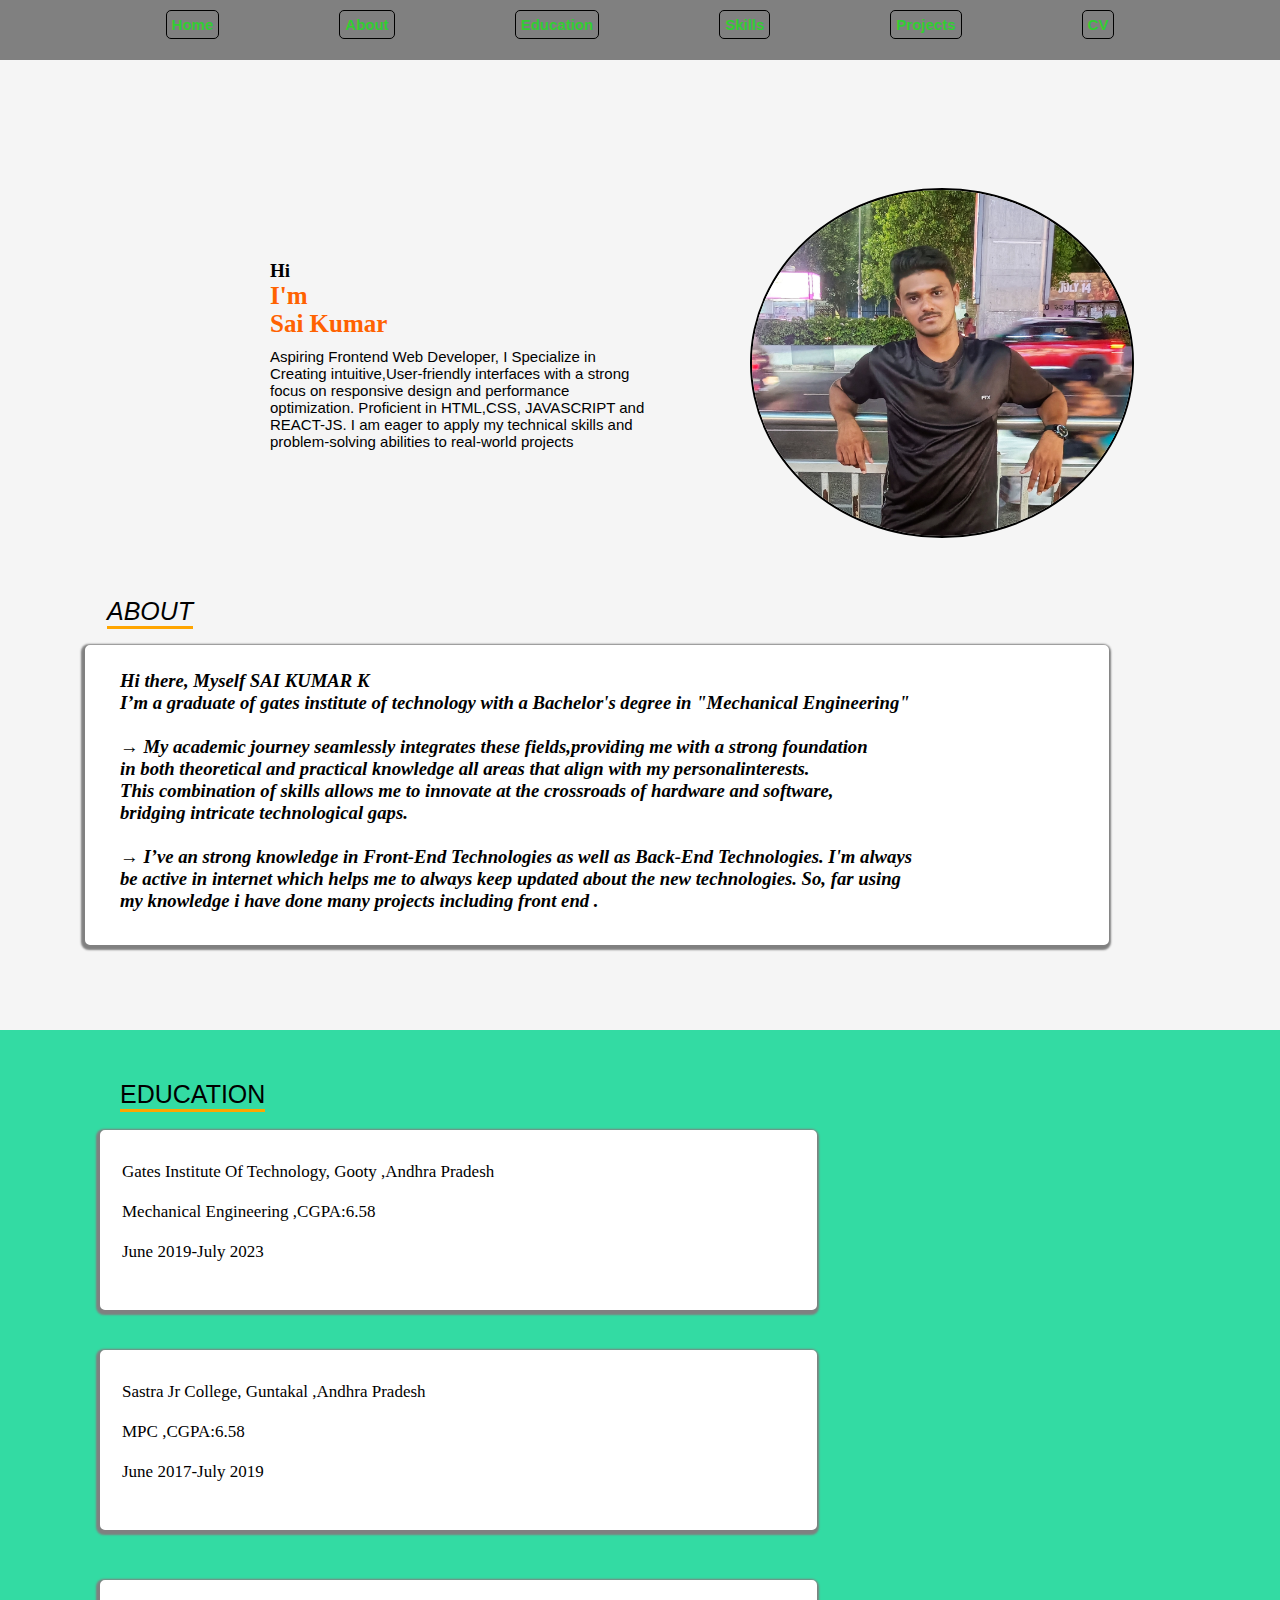
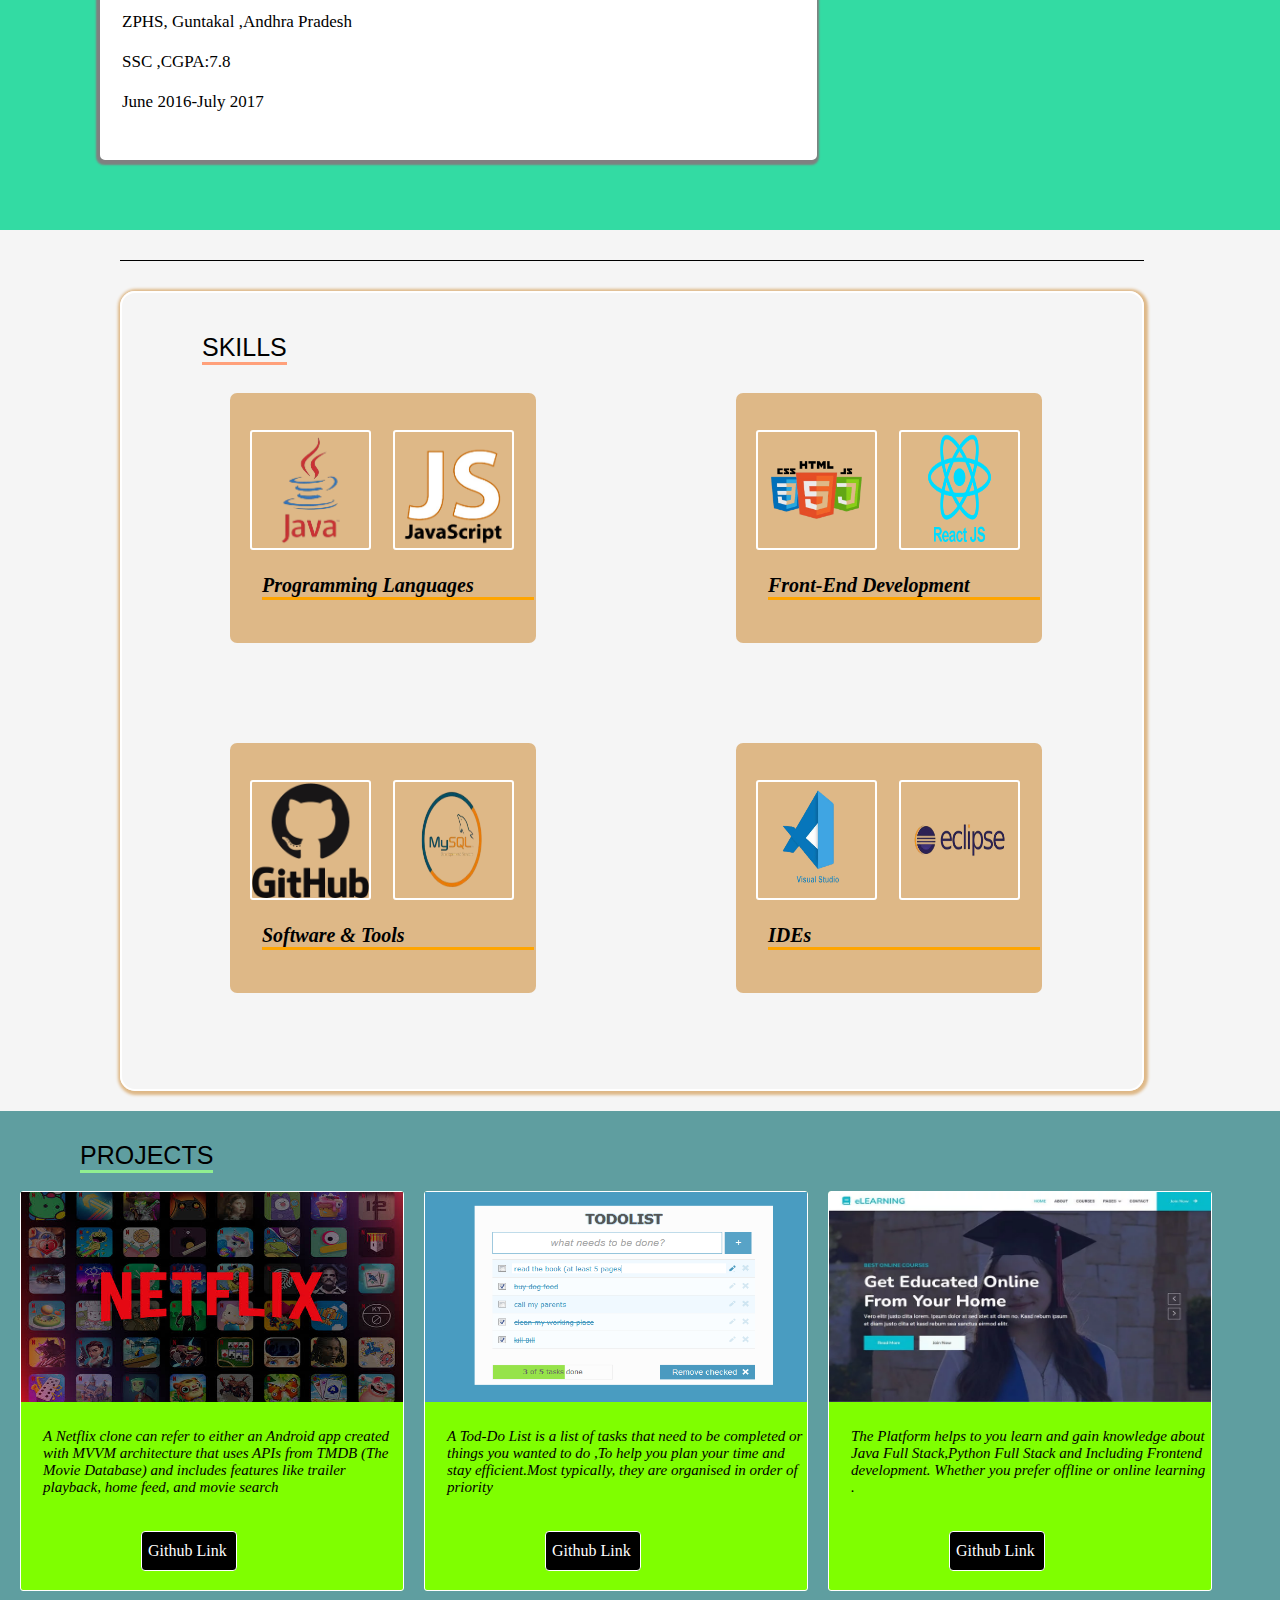
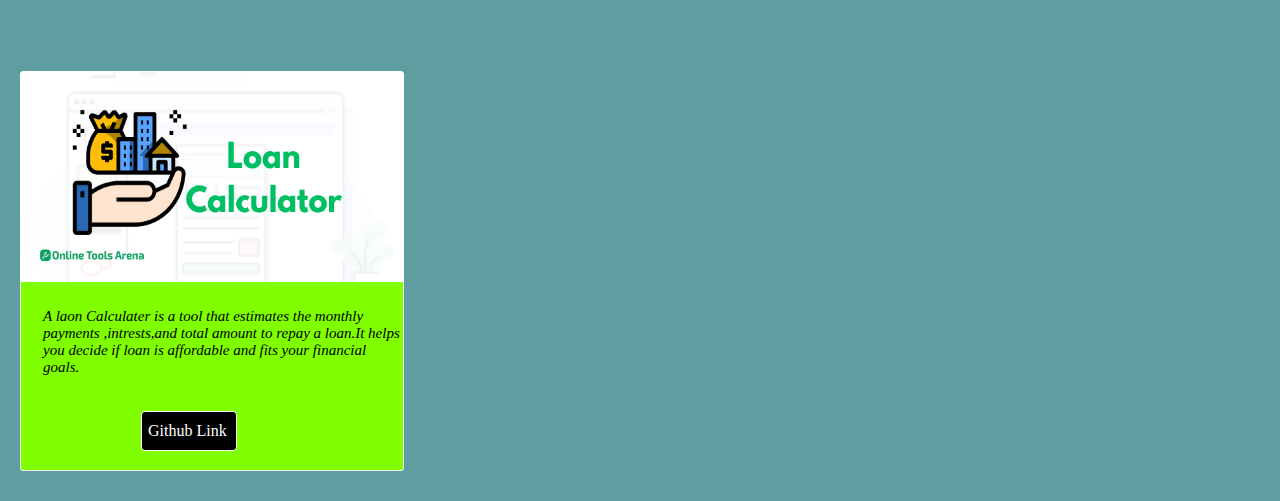
==== index.html @ 4d5e3701 "initial commit" ====
<!DOCTYPE html>
<html lang="en">
<head>
    <meta charset="UTF-8">
    <meta name="viewport" content="width=device-width, initial-scale=1.0">
    <title>SAI KUMAR K</title>
    <link rel="stylesheet" href="style.css">
     <script src="index.js"></script>
   <Meta class=""></Meta>
</head>
<body>
    <div>
    <div class="myimg"> 
        
        <nav class="naving"> 
        <div id="opendiv">   
        <ul   id="open">
        <li> <a href="#">Home</a></li>
        <li> <a href="#about">About</a></li>
        <li> <a href="#educ">Education</a></li>
        <li> <a href="#skilss">Skills</a></li>
        <li> <a href="#projectsss">Projects</a></li>
        <li> <a href="#">CV</a></li>
     </ul></div>
 </nav>
    <h1 class="hi">Hi  <br> <p  class="im">I'm <p class="name">Sai Kumar</p></p></h1>
     <p class="pass">Aspiring Frontend Web Developer, I Specialize in Creating intuitive,User-friendly interfaces with a strong focus on responsive design and performance optimization. Proficient in HTML,CSS, JAVASCRIPT and REACT-JS. I am eager to apply my technical skills and problem-solving abilities to real-world projects  </p>
         <img src="./Img/profile_picc.jpeg" alt="" class="img"></div>

        
        <!-- <div class="close">
            <i class="bx bx-x cancel"></i>
        </div> -->
        <div id="bar" value="click"  onclick="Change()">
            <div class="lines"></div>
            <div class="lines"></div>
            <div class="lines"></div>
        </div>
        <div id="closing" onclick="Change()">
            <div class="wrongs"></div>
            <div class="wrong"></div>          
        </div>
      
    </div> 
     <div id="sk">SAI KUMAR</div>

     <!-- ABOUT -->
     <div id="about">
        <p class="abt">ABOUT</p>
        <h3 class='saikumar'>
            Hi there, Myself SAI KUMAR K <br />
            I’m a graduate of gates institute of technology with a Bachelor's degree in "Mechanical Engineering"  <br />
         <br /> &rarr;  My academic journey seamlessly integrates these fields,providing me with a strong foundation <br />
                       in both theoretical and practical knowledge all areas that align with my personalinterests. <br />
                        This combination of skills allows me to innovate at the crossroads of hardware and software,<br /> bridging intricate  technological gaps.<br/><br/>
                        &rarr; I’ve an strong knowledge in Front-End Technologies as well as  Back-End Technologies. I'm always <br /> 
            be active in internet which helps me to always keep updated about the new technologies. So, far using <br />
             my knowledge i have done many projects including front end .
            <br /><br></br>
        
          </h3>
     </div>
     <!-- //EDUCATION -->
    <section id="educ">
        <p class="edu">EDUCATION</p>
        <div id="education">
            <div class='gates'>
                <p>Gates Institute Of Technology, Gooty ,Andhra Pradesh</p><br />
                <p>Mechanical Engineering ,CGPA:6.58</p><br />
                <p>June 2019-July 2023</p>
         </div> 
    </div>
    <div class="inter">
        <div class='gates'>
            <p>Sastra Jr College, Guntakal ,Andhra Pradesh</p><br />
                 <p>MPC ,CGPA:6.58</p><br />
                 <p>June 2017-July 2019</p>
                 </div>  </div>
              </div> 
    </div>
    <div class="scholl">
        <div class='gates'>
            <p>ZPHS, Guntakal ,Andhra Pradesh</p><br />
                 <p>SSC ,CGPA:7.8</p><br />
                 <p>June 2016-July 2017</p>
                 </div> 
                </div>
</section>
<!-- //SKILSS -->
<div class="line"></div>
 <div id="skilss"><p class="skill">SKILLS</p>
    <div class="pl">
        <img class="imgs"  src="./Img/html,css,js.png" alt="Html,Css,JavaScript" />
        <img class="imgs"  src="./Img/3147aa77.png" alt="React-js" />
        <p class="pls">Front-End Development</p>
    </div>
    <div class="pl">
        <img class="imgs" src="./Img/java11-removebg-preview.png" alt="Java" />
        <img class="imgs" src="./Img/javasc-removebg-preview.png" alt="JavaScript" />
        <p class="pls">Programming Languages</p>
    </div>
    <div class="pl"> 
        <img class="imgs"  src="./Img/VS-Code.png" alt="VSCode" />
        <img class="imgs"  src="./Img/eclipse-.png" alt="Eclipse" />
        <p class="pls">IDEs</p>
    </div>
    <div class="pl">
        <img class="imgs" src="./Img/Github.png" alt="Github" />
        <img class="imgs" src="./Img/mysqlimg-removebg-preview.png" alt="Mysql" />
        <p class="pls">Software & Tools</p>
    </div>
 </div>

 <!-- //PROJECTS -->
  <div id="projectsss">
    <p class="ps">PROJECTS</p>
    <div class="pjs">
        <img src="./Img/Netflix-img.jpeg" alt="" class="pimgs">
        <p class="ppls">A Netflix clone can refer to either an Android app created with MVVM architecture that uses APIs from TMDB (The Movie Database) and includes features like trailer playback, home feed, and movie search</p><br />
         <p class="gl">Github Link</p>
    </div>
    <div class="pjs">
        <img src="./Img/Todo-List.png" alt="" class="pimgs">
        <p class="ppls">A Tod-Do List is a list of tasks that need to be completed  or things you wanted to do ,To help you plan your time and stay efficient.Most typically, they are organised in order of priority
           </p><br />
         <p class="gl">Github Link</p>
    </div>
    <div class="pjs">
        <img src="./Img/eLEARNING.webp" alt="" class="pimgs">
        <p class="ppls">The Platform helps to you learn and gain knowledge about Java Full Stack,Python Full Stack and Including Frontend development. Whether you prefer offline or online learning .
             </p> <br> <p class="gl">Github Link</p>
    </div>
    <div class="pjs">
        <img src="./Img/loan-calculator.png" alt="" class="pimgs">
        <p class="ppls">A laon Calculater is a tool that estimates the monthly payments ,intrests,and total amount to repay a loan.It helps you decide if loan is affordable and fits your financial goals.</p> <br>
        <p class="gl">Github Link</p>
    </div>
  </div>
</body>
</html>
---- style.css ----
*{
    margin: 0px;
    padding: 0px;
    box-sizing: border-box;
}
body{
    background-color: whitesmoke;
}
.myimg img{
    height: 350px;
    width: 30%;
    border-radius: 50%;
    border: 2px solid white;
    margin: -210px 0px 0px 750px;
    border: 2px solid black;
}
nav{
    height: 60px;
    width: 100%;
    background-color: gray;
   
}
nav ul{
    display: flex;
    justify-content: center;
    align-items: center;
    flex-direction: row;
    list-style: none;
    gap: 120px;
    color: limegreen;
    font-weight: bold;
    font-size: 15px;
 
    font-family: 'Segoe UI', Tahoma, Geneva, Verdana, sans-serif;
}
nav ul li{
    border: 1px solid black;
    padding: 5px;
    border-radius: 5px;
    margin-top: 10px;

}
div h1{
    margin: 200px 0px 0px 270px;
    font-size: 19px;
}
.pass{
    height: 50px;
    width: 30%;
    margin-top: 10px;
    margin-left: 270px;
    font-size: 15px;
   
    font-family: 'Lucida Sans', 'Lucida Sans Regular', 'Lucida Grande', 'Lucida Sans Unicode', Geneva, Verdana, sans-serif;
}

nav ul :hover{
    border-bottom: 2px solid white;
    text-decoration: none;

}
a{
    text-decoration: none;
    color: limegreen;
    text-underline-offset: unset;
}
a:hover{
    text-decoration: none;
    
}
div h1 p{
    color: rgb(255, 98, 0);
    font-weight: 700;
    font-size: 25px;
}
#sk{
  color: transparent;
}
/* //ABOUT */

#about{
    height: 300px;
    width: 80%;
    margin: 85px;
    background-color: white;
    border: 2px solid white ;
    border-radius: 5px;
    box-shadow: -1px 2px 2px 3px gray;
    font-style: italic;
   
}
.abt{
    margin: -50px 0px 0px 20px;
    position: absolute;
    border-bottom: 3px solid orange;
    font-size: 25px;
    font-weight: 500;
    font-family: sans-serif;
}
.saikumar{
    margin: 20px 0px 0px 30px;
}
/* //EDUCATION */
#educ{
    background-color: #33dba3;
    height: 800px;
    width: 100%;

}
#education{
    height: 180px;
    width: 56%;
    margin: 100px 0px 0px 100px;
    background-color: white;
    border: 2px solid white ;
    border-radius: 5px;
    position: absolute;
    box-shadow: -1px 2px 2px 3px gray; 
    transition: all 1s;
}
#education:hover{
    transform: scale(1.03);
}
.edu{
    margin: 50px 0px 0px 120px;
    position: absolute;
    border-bottom: 3px solid orange;
    font-size: 25px;
    font-weight: 500;
    font-family: sans-serif;
    }
.gates{
    gap: 10px;
    margin: 30px 0px 0px 20px;
    font-size: 17px;
    color: black;
}
.inter{
    height: 180px;
    width: 56%;
    margin: 320px 0px 0px 100px;
    background-color: white;
    border: 2px solid white ;
    border-radius: 5px;
    position: absolute;
    box-shadow: -1px 2px 2px 3px gray; 
    transition: all 1s;
}
.inter:hover{
    transform: scale(1.03);
}


.scholl{
    height: 180px;
    width: 56%;
    margin: 550px 0px 0px 100px;
    background-color: white;
    border: 2px solid white ;
    border-radius: 5px;
    position: absolute;
    box-shadow: -1px 2px 2px 3px gray; 
    transition: all 1s;
}
.scholl:hover{
    transform: scale(1.03);
}

h3{
    padding: 3px;
}
/* //SKILLS */
#skilss{
    height: 800px;
    width: 80%;
    /* background-color: lawngreen; */
    margin: 30px 0px 0px 120px;
    border :2px solid white;
    border-radius: 15px;
    box-shadow: 1px 1px 3px 3px burlywood;  
}
.line{
    height:1px;
    width: 80%;
    background-color: black;
    margin: 30px 0px 0px 120px; 

}
.skill{
    margin: 40px 0px 0px 80px;
    position: absolute;
    border-bottom: 3px solid lightsalmon;
    font-size: 25px;
    font-weight: 500;
    font-family: sans-serif;
}
.pl{
    height: 250px;
    width: 30%;
    border: 2px solid transparent;
    border-radius: 7px;
    float: right;
    background-color: burlywood;
   
    margin:  100px 100px 0px 100px;
}
.imgs{
    border :2px solid white;
    border-radius: 3px;
    height: 120px;
    width: 40%;
    margin: 35px 0px 0px 18px;
}
.pls{
    font-size: 20px;
    font-style: oblique;
    font-weight: bold;
    border-bottom: 3px solid orange;
    margin: 20px 0px 0px 30px;
}

/* //PROJECTS */
#projectsss{
    height: 990px;
    width: 100%;
    margin-top: 20px;
    background-color: cadetblue;
}
.ps{
    margin: 30px 0px 0px 80px;
    position: absolute;
    border-bottom: 3px solid lightgreen;
    font-size: 25px;
    font-weight: 500;
    font-family: sans-serif;
}
.pjs{
    height: 400px;
    width: 30%;
    float: left;
    margin: 80px 0px 0px 20px;
    border :1.4px solid white;
    border-radius: 3px;
    background-color: chartreuse;
}
.pimgs
{
    height: 210px;
    width: 100%;
}
.ppls
{
    font-size: 15px;
    font-style: oblique;
    margin: 20px 0px 0px 20px;
    padding: 2px;
}
.gl
{
    background-color: black;
    color: white;
    height: 40px;
    width: 25%;
    padding-top: 10px ;
    padding-left: 6px;
    border: 1.7px solid white;
    border-radius: 4px;
    margin: 15px 0px 0px 120px;

}

@media screen and (max-width: 376px) {

    
nav{
    height: 40px;
    width: 80%;
    background-color: gary;
    margin: 35px 20px 0px 30px;
    border: 3px solid ;
    border-radius: 20px;
    position: sticky;
    top:0px;
  
    
}

nav ul{
    margin-top: 100px;
    border: 1px solid greenyellow;
    border-radius: 15px;
   
}
.name{
    margin: -282px 100px 0px 30px;
    color: white;
    font-size: 20px;
    position: sticky;
    font-style: oblique;  

}
#bar{
    height: 20px;
    width: 12%;
    display: block;
    position: sticky;
    margin: -342px 0px 0px 220px;
   
}
.lines{
    background-color: black;
    height: 2px;
    width: 70%;
    margin: 5px 0px 0px 53px; 
}
#closing{
    height: 20px;
    width: 12%;
    display: block;
    margin:-18px 0px 0px 270px;
}
.wrongs{
    background-color: black;
    height: 2px;
    width: 30%;
    border: 1px solid transparent;
    border-radius: 2px;
    margin: -332px 0px 0px 20px; 
    position: sticky;
    transform: skew(-20deg,54deg);
}

.wrong{
    background-color: black;
    height: 2px;
    width: 29%;
    position: sticky;
    border: 1px solid transparent;
    border-radius: 3px;
    margin: -1px 0px 0px 20px; 
    transform: skew(30deg,-58deg);
}
#open {
    flex-direction: column;
    background-color: black;
    opacity: 0.8;
    height: 260px;
    width: 50%;
    margin: 45px 0px 0px 119px;
    gap:5px;
    z-index:1;
  
    
}
#opendiv
{
    display: none;
}
nav ul li{
    padding: 3px;
   
   

}
.close i{
    color: green;
    font-size: 20px;
    margin-top: -200px; 
}

/* //content */
.hi{
    margin: 200px 0px 0px 30px;
    /* display: none; */
}

.pass{
    margin-top: 60px;
    margin-left: 30px;
    width: 70%;
    /* display: none; */
}
 
.myimg img{
    height:160px;
    width: 35%;
    border-radius: 50%;
    border: 2px solid white;
    margin: -290px 0px 0px 110px;
    border: 2px solid black;
    position: absolute;
    z-index: -1;
}
#sk{
    margin: 262px 120px 0px 77px;
    color: black;
    font-family: system-ui, -apple-system, BlinkMacSystemFont, 'Segoe UI', Roboto, Oxygen, Ubuntu, Cantarell, 'Open Sans', 'Helvetica Neue', sans-serif;
    height: 40px;
    z-index: -2;
    font-weight: bold;
    font-size: 20px;
    width: 30%;
}

/* //ABOUT */

#about{
    height: 680px;
    width: 80%;
    background-color: white;
    border: 2px solid white ;
    border-radius: 5px;
    margin: 280px 0px 0px 20px;
    box-shadow: -1px 2px 2px 3px gray;
    font-style: italic;
   
}
/* //EDUCATION */

#educ{
    background-color: #33dba3;
    height: 800px;
    width: 100%;
    margin-top: 25px;

}

.edu{
    margin: 50px 0px 0px 20px;
    position: absolute;
    border-bottom: 3px solid orange;
    font-size: 20px;
    font-weight: 500;
    font-family: sans-serif;
    }

#education{
    height: 180px;
    width: 76%;
    margin: 100px 0px 0px 30px;
  
}

#education:hover{
    transform: scale(1.03);
}

.gates{
    gap: 10px;
    margin: 30px 0px 0px 20px;
    font-size: 17px;
    color: black;
}
.inter{
    height: 180px;
    width: 76%;
    margin: 320px 0px 0px 30px;
    background-color: white;
    border: 2px solid white ;
    border-radius: 5px;
    position: absolute;
    box-shadow: -1px 2px 2px 3px gray; 
    transition: all 1s;
}
.inter:hover{
    transform: scale(1.03);
}


.scholl{
    height: 180px;
    width: 76%;
    margin: 550px 0px 0px 30px;
    background-color: white;
    border: 2px solid white ;
    border-radius: 5px;
    position: absolute;
    box-shadow: -1px 2px 2px 3px gray; 
    transition: all 1s;
}
.scholl:hover{
    transform: scale(1.03);
}

h3{
    padding: 1px;
}

/* //SKILLS */

#skilss{
    height: 1260px;
    width: 80%;
    /* background-color: lawngreen; */
    margin: 30px 0px 0px 20px;
    box-shadow: 1px 2px 2px 2px burlywood;  
}
.line{
    height:1px;
    width: 80%;
    background-color: black;
    margin: 20px 0px 0px 30px; 

}
.skill{
    margin: 20px 0px 0px 20px;
    position: absolute;
    border-bottom: 3px solid orange;
    font-size: 20px;
    font-weight: 500;
    font-family: sans-serif;
}
.pl{
    height: 250px;
    width: 90%;
    border: 2px solid transparent;
    border-radius: 7px;
    float: right;
    background-color: burlywood;
    margin:  60px 15px 0px 0px;
}

/* //PROJECTS */
#projectsss{
    height: 1790px;
    width: 100%;
    margin-top: 20px;
    background-color: cadetblue;
}
.ps{
    margin: 30px 0px 0px 40px;
    position: absolute;
    border-bottom: 3px solid lightgreen;
    font-size: 20px;
}
.pjs{
    height: 320px;
    width: 82%;
    float: left;
    margin: 70px 0px 0px 40px;
   
}
.pimgs
{
    height: 180px;
    width: 100%;
}
.ppls
{
    font-size: 13px;
    font-style: oblique;
    margin: 17px 0px 0px 10px;
    padding: 2px;
}
.gl
{
    background-color: black;
    color: white;
    height: 40px;
    width: 35%;
    padding-top: 10px ;
    padding-left: 6px;
    border: 1.7px solid white;
    border-radius: 4px;
    margin: -10px 0px 0px 80px;

}
}
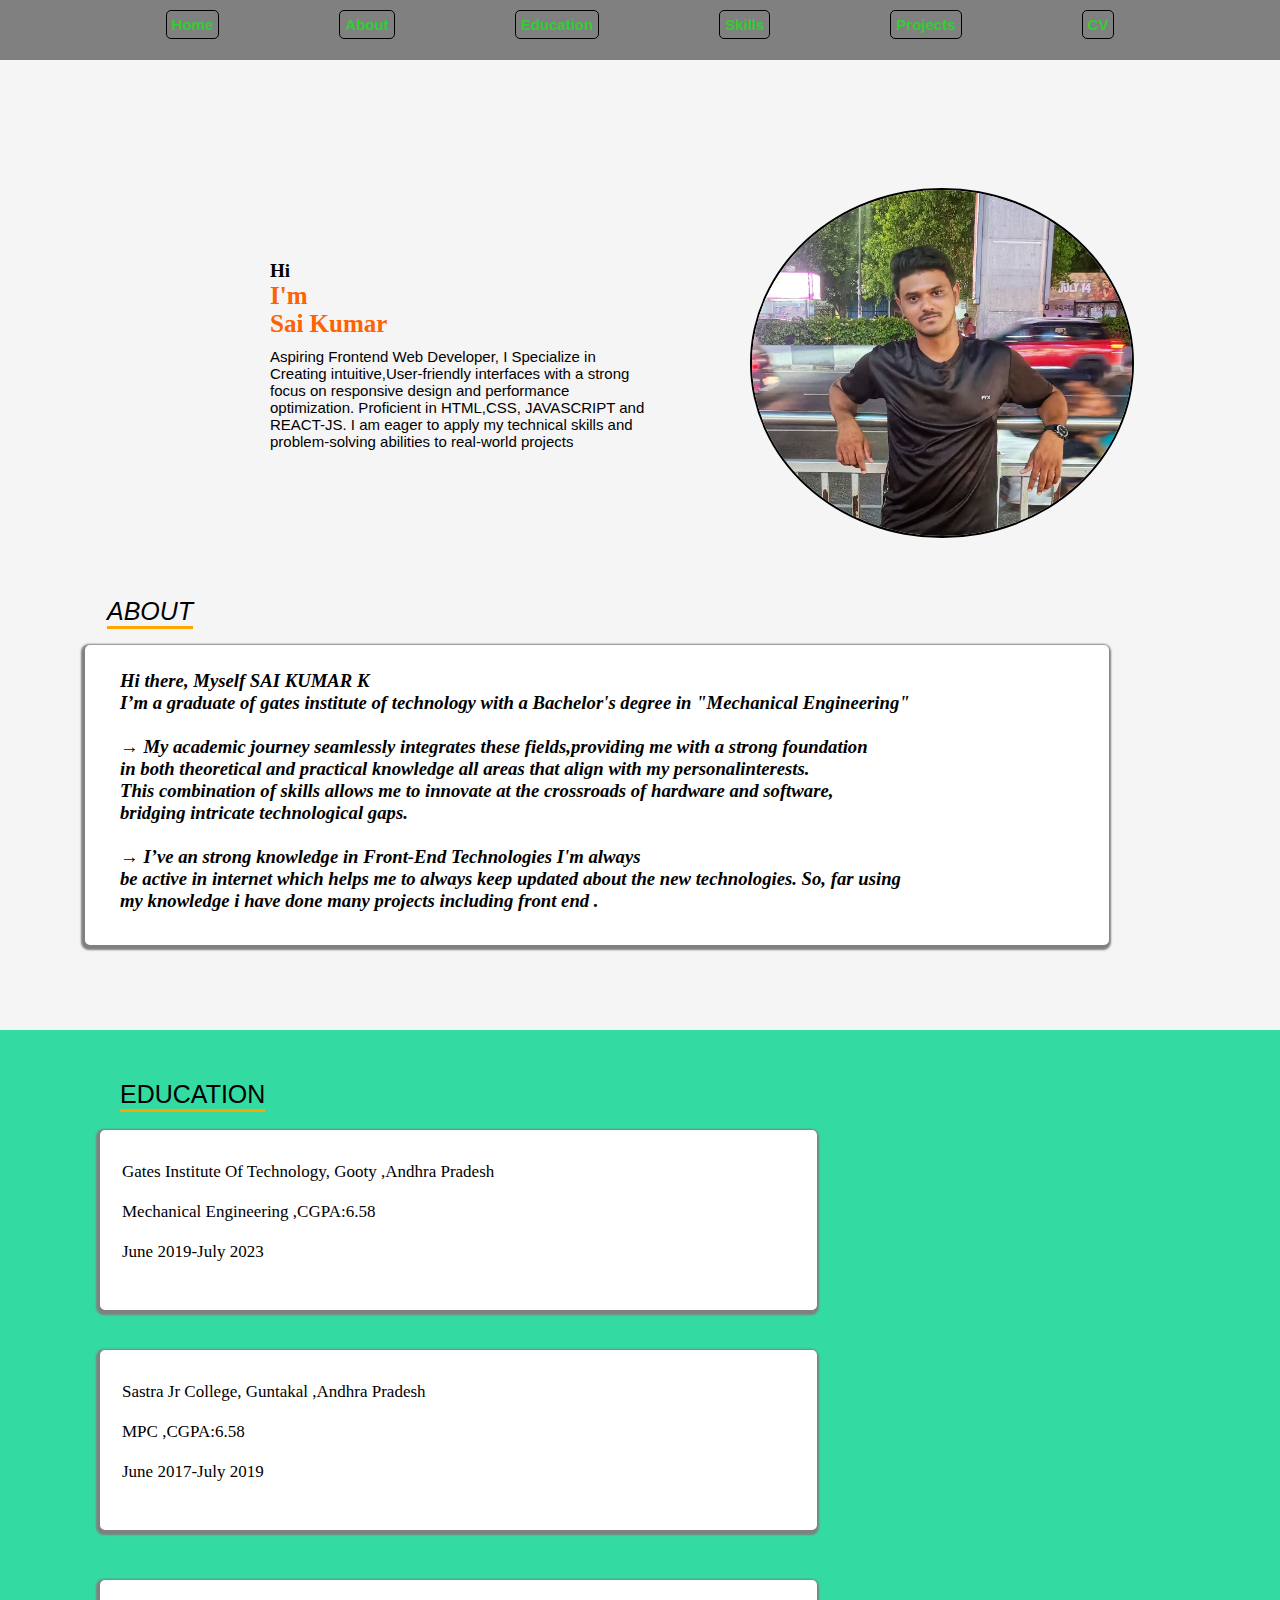
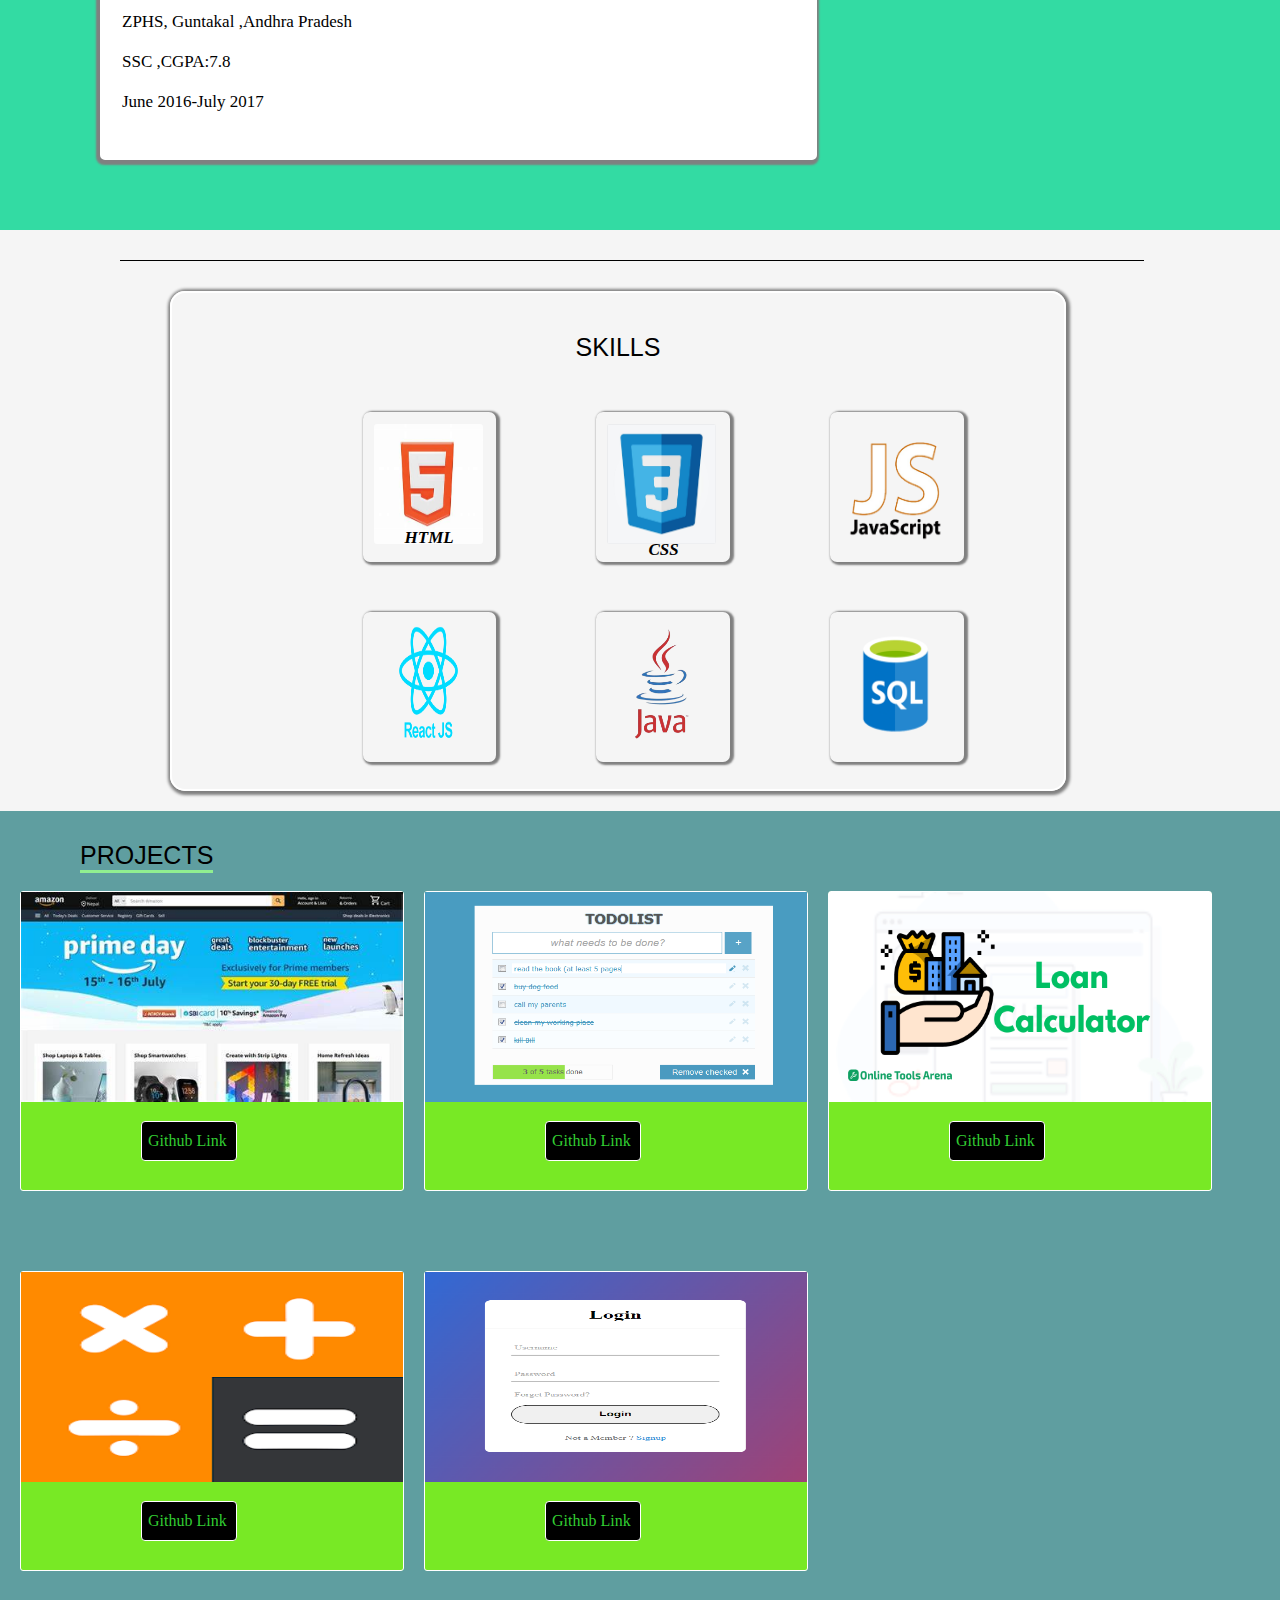
==== commit 2b083025: "initial commit" ====
--- a/index.html
+++ b/index.html
@@ -5,7 +5,7 @@
     <meta name="viewport" content="width=device-width, initial-scale=1.0">
     <title>SAI KUMAR K</title>
     <link rel="stylesheet" href="style.css">
-     <script src="index.js"></script>
+     <script src="portfolio.js" ></script>
    <Meta class=""></Meta>
 </head>
 <body>
@@ -36,7 +36,7 @@
             <div class="lines"></div>
             <div class="lines"></div>
         </div>
-        <div id="closing" onclick="Change()">
+        <div id="closing" value="click"  onclick="Change()" >
             <div class="wrongs"></div>
             <div class="wrong"></div>          
         </div>
@@ -53,7 +53,7 @@
          <br /> &rarr;  My academic journey seamlessly integrates these fields,providing me with a strong foundation <br />
                        in both theoretical and practical knowledge all areas that align with my personalinterests. <br />
                         This combination of skills allows me to innovate at the crossroads of hardware and software,<br /> bridging intricate  technological gaps.<br/><br/>
-                        &rarr; I’ve an strong knowledge in Front-End Technologies as well as  Back-End Technologies. I'm always <br /> 
+                        &rarr; I’ve an strong knowledge in Front-End Technologies  I'm always <br /> 
             be active in internet which helps me to always keep updated about the new technologies. So, far using <br />
              my knowledge i have done many projects including front end .
             <br /><br></br>
@@ -90,24 +90,26 @@
 <div class="line"></div>
  <div id="skilss"><p class="skill">SKILLS</p>
     <div class="pl">
-        <img class="imgs"  src="./Img/html,css,js.png" alt="Html,Css,JavaScript" />
-        <img class="imgs"  src="./Img/3147aa77.png" alt="React-js" />
-        <p class="pls">Front-End Development</p>
+     <img class="imgs" src="./Img/javasc-removebg-preview.png" alt="JavaScript" />
     </div>
     <div class="pl">
-        <img class="imgs" src="./Img/java11-removebg-preview.png" alt="Java" />
-        <img class="imgs" src="./Img/javasc-removebg-preview.png" alt="JavaScript" />
-        <p class="pls">Programming Languages</p>
+        <img class="imgs" src="./Img/css1.jpg" alt="JavaScript" />
+        <p class="plss">CSS</p>
     </div>
     <div class="pl"> 
-        <img class="imgs"  src="./Img/VS-Code.png" alt="VSCode" />
-        <img class="imgs"  src="./Img/eclipse-.png" alt="Eclipse" />
-        <p class="pls">IDEs</p>
+       <img class="imgs"  src="./Img/html.jpg" alt="HTML" />
+        <p class="pls">HTML</p>
     </div>
+    <div class="pl"> 
+        <img class="imgs"  src="./Img/SQL-database_logo.png " alt="SQL" />
+     </div>
+     <div class="pl">
+        <img class="imgs" src="./Img/java11-removebg-preview.png" alt="Java" /> 
+     </div>
+
     <div class="pl">
-        <img class="imgs" src="./Img/Github.png" alt="Github" />
-        <img class="imgs" src="./Img/mysqlimg-removebg-preview.png" alt="Mysql" />
-        <p class="pls">Software & Tools</p>
+      <img class="imgs" src="./Img/3147aa77.png" alt="REACT-JS" />
+      
     </div>
  </div>
 
@@ -115,25 +117,28 @@
   <div id="projectsss">
     <p class="ps">PROJECTS</p>
     <div class="pjs">
-        <img src="./Img/Netflix-img.jpeg" alt="" class="pimgs">
-        <p class="ppls">A Netflix clone can refer to either an Android app created with MVVM architecture that uses APIs from TMDB (The Movie Database) and includes features like trailer playback, home feed, and movie search</p><br />
-         <p class="gl">Github Link</p>
+        <img src="./Img/amazon.jpg" alt="AMAZON" class="pimgs">
+        
+        <p class="gl"><a href="https://saikumar-235.github.io/Amazon-Clone/">Github Link</a></p>
     </div>
     <div class="pjs">
-        <img src="./Img/Todo-List.png" alt="" class="pimgs">
-        <p class="ppls">A Tod-Do List is a list of tasks that need to be completed  or things you wanted to do ,To help you plan your time and stay efficient.Most typically, they are organised in order of priority
-           </p><br />
-         <p class="gl">Github Link</p>
+        <img src="./Img/Todo-List.png" alt="TOD-LIST" class="pimgs">
+       
+        <p class="gl"><a href="https://saikumar-235.github.io/Todo-list-JS/">Github Link</a></p>
     </div>
     <div class="pjs">
-        <img src="./Img/eLEARNING.webp" alt="" class="pimgs">
-        <p class="ppls">The Platform helps to you learn and gain knowledge about Java Full Stack,Python Full Stack and Including Frontend development. Whether you prefer offline or online learning .
-             </p> <br> <p class="gl">Github Link</p>
+        <img src="./Img/loan-calculator.png" alt="LOAN-CALCULATOR" class="pimgs">
+        <p class="gl"><a href="https://saikumar-235.github.io/Emi-Calculator/">Github Link</a></p>
     </div>
     <div class="pjs">
-        <img src="./Img/loan-calculator.png" alt="" class="pimgs">
-        <p class="ppls">A laon Calculater is a tool that estimates the monthly payments ,intrests,and total amount to repay a loan.It helps you decide if loan is affordable and fits your financial goals.</p> <br>
-        <p class="gl">Github Link</p>
+        <img src="./Img/calculator1.webp" alt="CALCULATOR" class="pimgs">
+      
+        <p class="gl"><a href="https://saikumar-235.github.io/Calculator/">Github Link</a></p>
+    </div>
+    <div class="pjs">
+        <img src="./Img/login.png" alt="LOGIN-PAGE" class="pimgs">
+      
+        <p class="gl"><a href="https://saikumar-235.github.io/Login-Page/">Github Link</a></p>
     </div>
   </div>
 </body>
--- a/style.css
+++ b/style.css
@@ -171,13 +171,12 @@
 }
 /* //SKILLS */
 #skilss{
-    height: 800px;
-    width: 80%;
-    /* background-color: lawngreen; */
-    margin: 30px 0px 0px 120px;
+    height: 500px;
+    width: 70%;
+    margin: 30px 0px 0px 170px;
     border :2px solid white;
     border-radius: 15px;
-    box-shadow: 1px 1px 3px 3px burlywood;  
+    box-shadow: 1px 1px 3px 3px gray;  
 }
 .line{
     height:1px;
@@ -187,41 +186,52 @@
 
 }
 .skill{
-    margin: 40px 0px 0px 80px;
-    position: absolute;
-    border-bottom: 3px solid lightsalmon;
+    margin: 40px 0px 0px 0px;
+    display: flex;
+    justify-content: center;
+    align-items: center;
     font-size: 25px;
     font-weight: 500;
     font-family: sans-serif;
 }
 .pl{
-    height: 250px;
-    width: 30%;
+    height: 150px;
+    width: 15%;
     border: 2px solid transparent;
     border-radius: 7px;
     float: right;
-    background-color: burlywood;
-   
-    margin:  100px 100px 0px 100px;
+    box-shadow: 2px 1px 2px 2px gray; 
+    background-color: whitesmoke;
+    margin:  50px 100px 0px 0px;
+}
+.pl:hover{
+    transform: scale(1.03);
 }
 .imgs{
-    border :2px solid white;
+    
     border-radius: 3px;
     height: 120px;
-    width: 40%;
-    margin: 35px 0px 0px 18px;
+    width: 84%;
+    margin: 10px 0px 0px 9px;
 }
 .pls{
-    font-size: 20px;
+    font-size: 17px;
     font-style: oblique;
     font-weight: bold;
-    border-bottom: 3px solid orange;
-    margin: 20px 0px 0px 30px;
+    margin: -20px 0px 0px 40px;
+}
+
+.plss{
+    font-size: 17px;
+    font-style: oblique;
+    font-weight: bold;
+    margin: -8px 0px 0px 50px;
+
 }
 
 /* //PROJECTS */
 #projectsss{
-    height: 990px;
+    height: 900px;
     width: 100%;
     margin-top: 20px;
     background-color: cadetblue;
@@ -235,13 +245,13 @@
     font-family: sans-serif;
 }
 .pjs{
-    height: 400px;
+    height: 300px;
     width: 30%;
     float: left;
     margin: 80px 0px 0px 20px;
     border :1.4px solid white;
     border-radius: 3px;
-    background-color: chartreuse;
+    background-color: rgba(128, 255, 0, 0.769);
 }
 .pimgs
 {
@@ -269,7 +279,7 @@
 
 }
 
-@media screen and (max-width: 376px) {
+@media (max-width: 800px){
 
     
 nav{
@@ -280,8 +290,8 @@
     border: 3px solid ;
     border-radius: 20px;
     position: sticky;
+   
     top:0px;
-  
     
 }
 
@@ -303,8 +313,8 @@
     height: 20px;
     width: 12%;
     display: block;
-    position: sticky;
-    margin: -342px 0px 0px 220px;
+    position: relative;
+    margin: -341px 0px 0px 220px;
    
 }
 .lines{
@@ -316,7 +326,7 @@
 #closing{
     height: 20px;
     width: 12%;
-    display: block;
+    display: none;
     margin:-18px 0px 0px 270px;
 }
 .wrongs{
@@ -358,8 +368,6 @@
 }
 nav ul li{
     padding: 3px;
-   
-   
 
 }
 .close i{
@@ -481,7 +489,6 @@
 .scholl:hover{
     transform: scale(1.03);
 }
-
 h3{
     padding: 1px;
 }
@@ -489,11 +496,10 @@
 /* //SKILLS */
 
 #skilss{
-    height: 1260px;
+    height: 1100px;
     width: 80%;
-    /* background-color: lawngreen; */
     margin: 30px 0px 0px 20px;
-    box-shadow: 1px 2px 2px 2px burlywood;  
+    box-shadow: 1px 2px 2px 2px gary;  
 }
 .line{
     height:1px;
@@ -502,22 +508,30 @@
     margin: 20px 0px 0px 30px; 
 
 }
-.skill{
+/* .skill{
     margin: 20px 0px 0px 20px;
     position: absolute;
     border-bottom: 3px solid orange;
     font-size: 20px;
     font-weight: 500;
     font-family: sans-serif;
-}
+} */
 .pl{
-    height: 250px;
-    width: 90%;
+    height: 140px;
+    width: 50%;
     border: 2px solid transparent;
     border-radius: 7px;
-    float: right;
-    background-color: burlywood;
-    margin:  60px 15px 0px 0px;
+    background-color: whitesmoke;
+    box-shadow: 2px 1px 2px 2px gray; 
+    margin:  24px 75px 0px 0px;
+    
+}
+.plss{
+    margin-top: -15px;
+}
+
+.pl:hover{
+    transform: scale(1.03);
 }
 
 /* //PROJECTS */
@@ -534,7 +548,7 @@
     font-size: 20px;
 }
 .pjs{
-    height: 320px;
+    height: 220px;
     width: 82%;
     float: left;
     margin: 70px 0px 0px 40px;
@@ -542,7 +556,7 @@
 }
 .pimgs
 {
-    height: 180px;
+    height: 160px;
     width: 100%;
 }
 .ppls
@@ -562,7 +576,10 @@
     padding-left: 6px;
     border: 1.7px solid white;
     border-radius: 4px;
-    margin: -10px 0px 0px 80px;
-
+    margin:5px 0px 0px 80px;
+
+}
+#sk{
+    margin-top: 230px;
 }
 }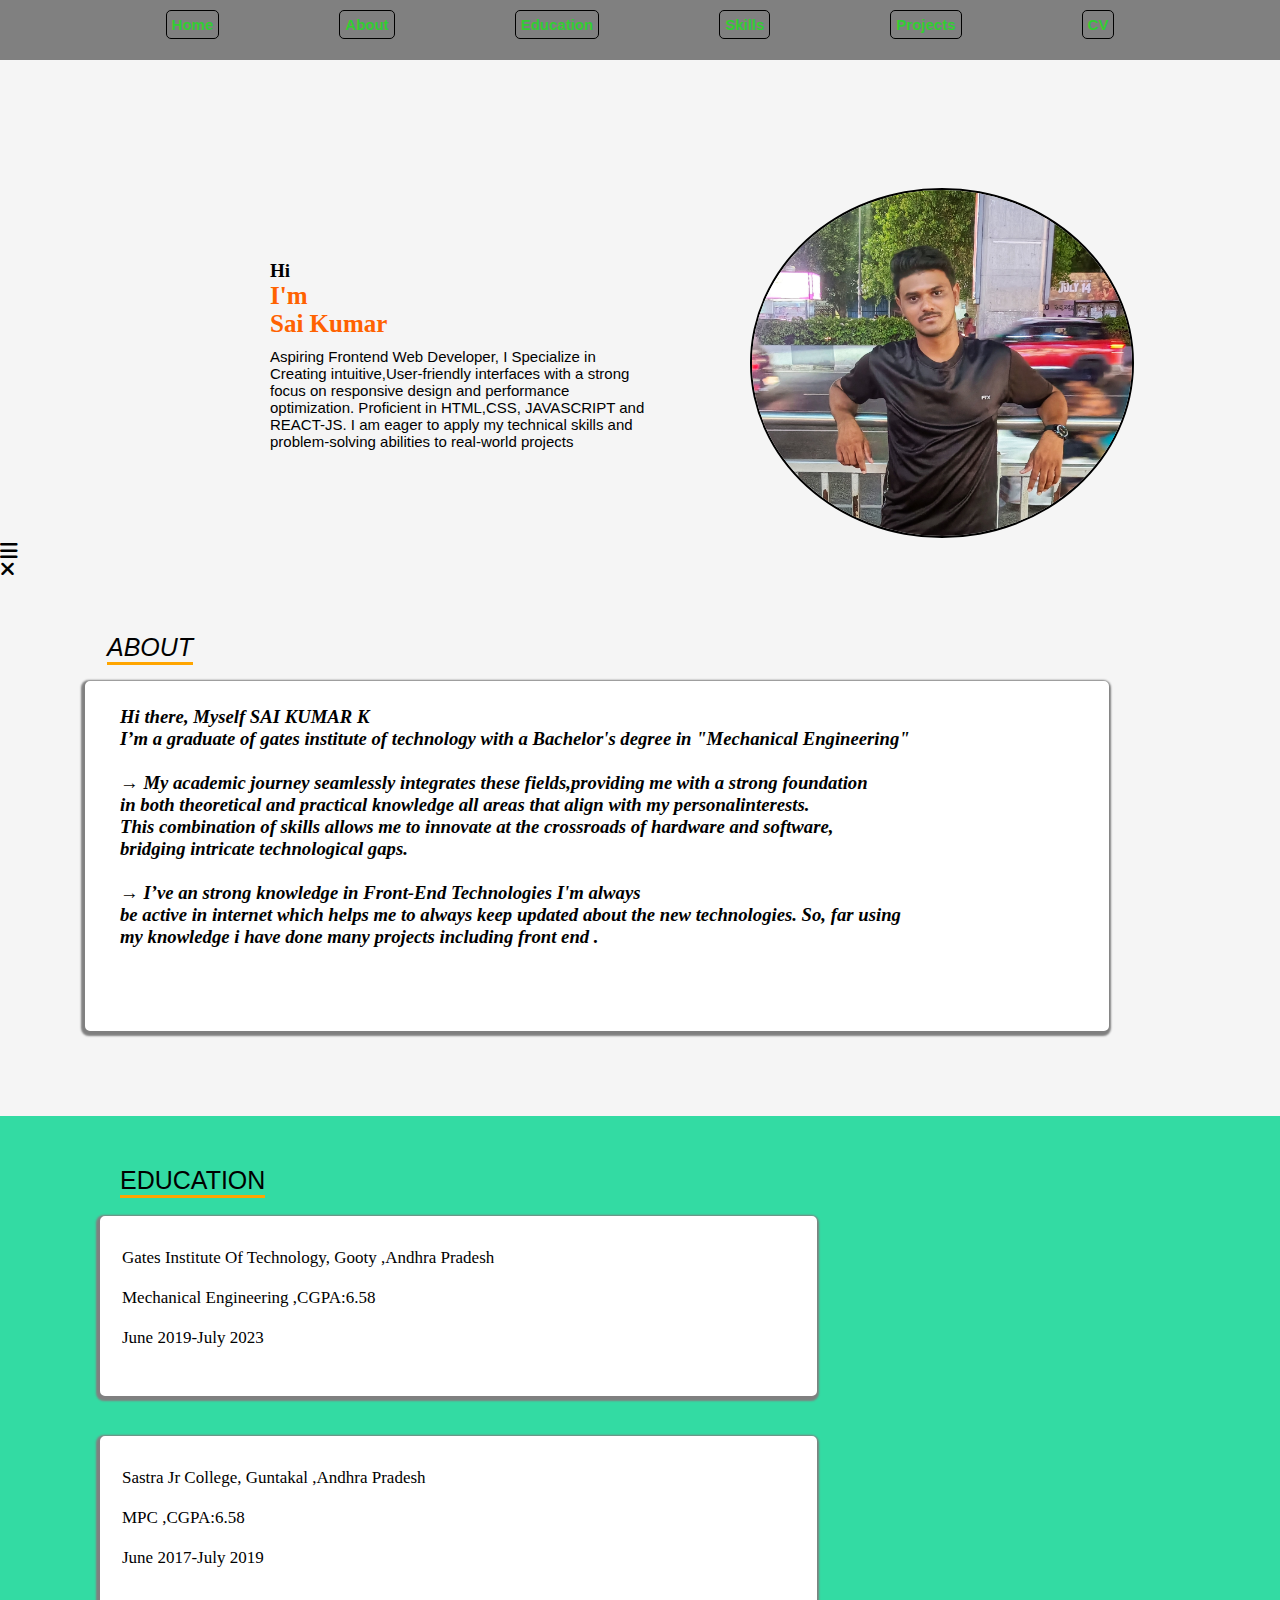
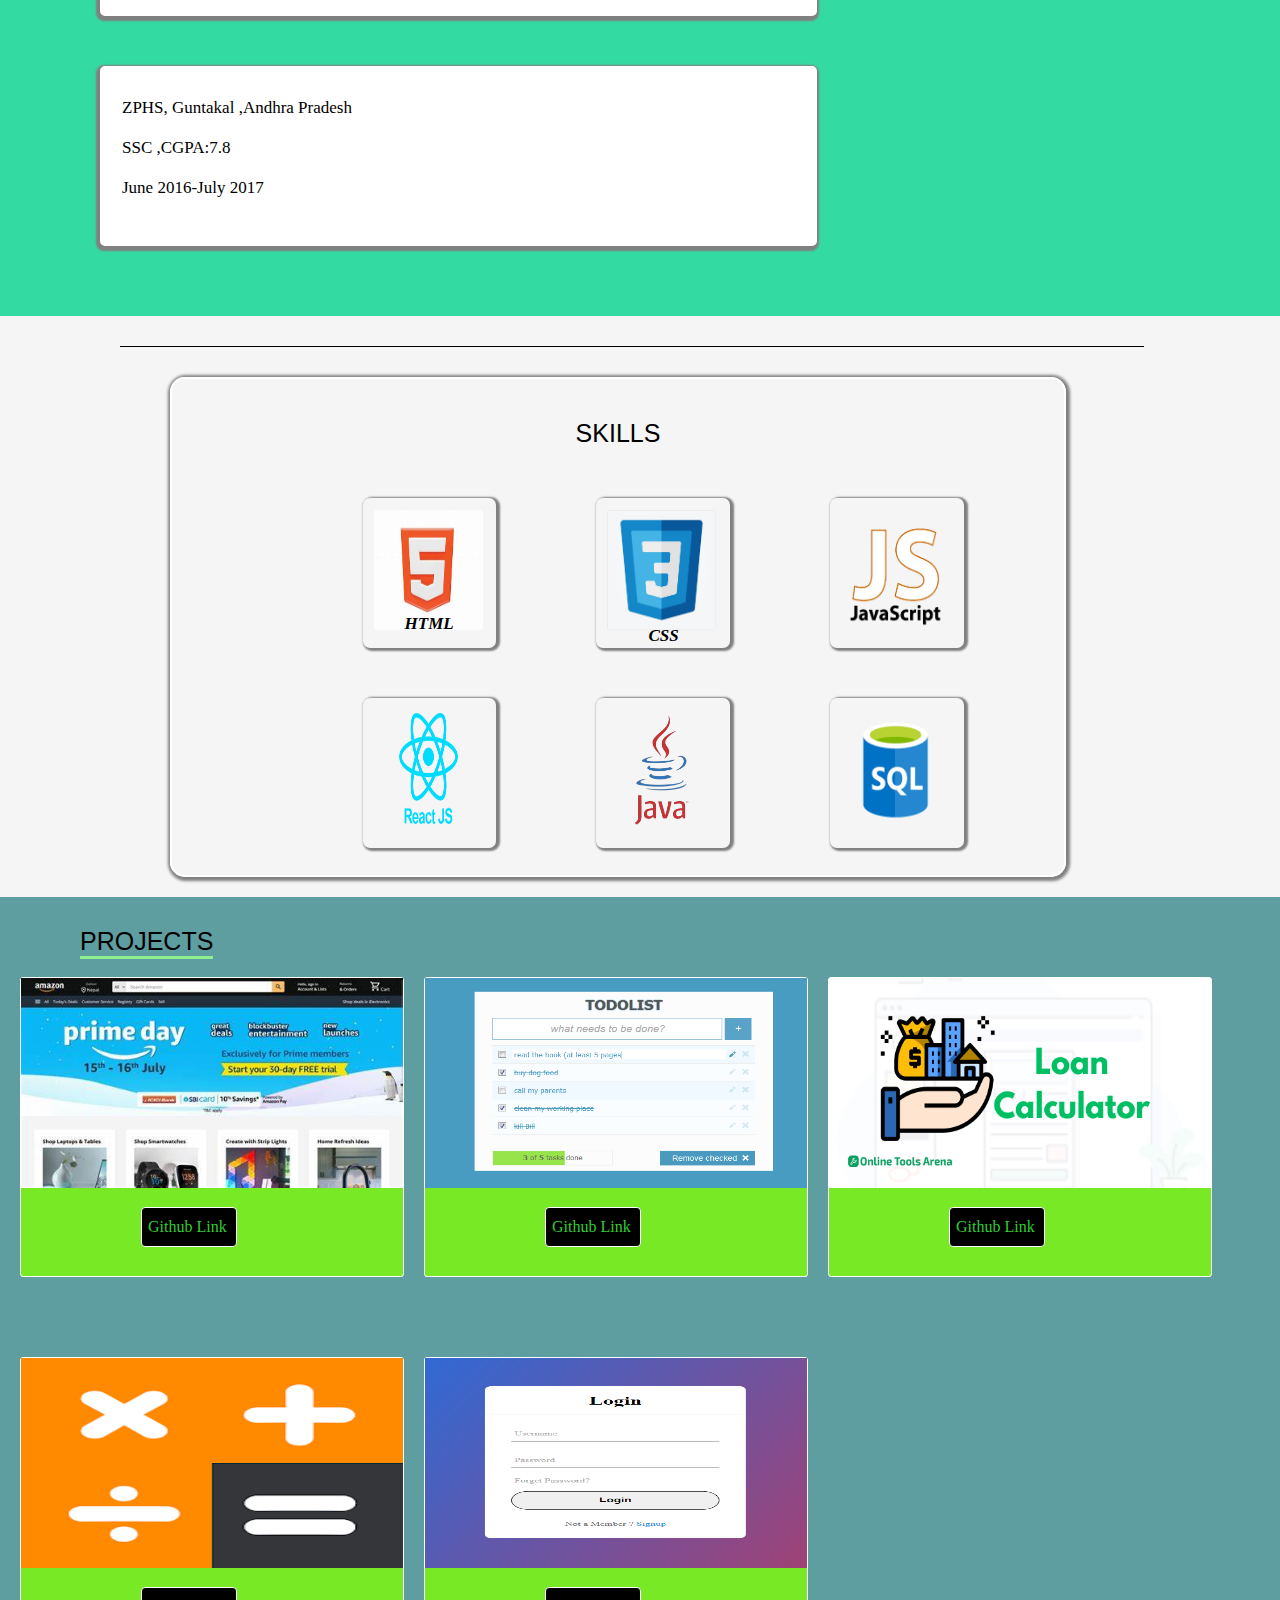
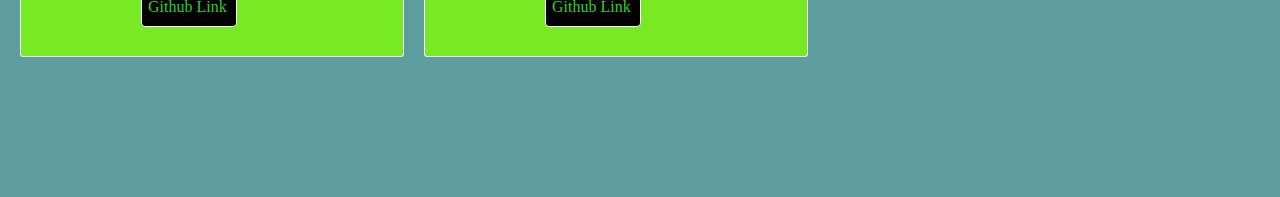
==== commit 7b032ae6: "initial commit" ====
--- a/index.html
+++ b/index.html
@@ -5,7 +5,8 @@
     <meta name="viewport" content="width=device-width, initial-scale=1.0">
     <title>SAI KUMAR K</title>
     <link rel="stylesheet" href="style.css">
-     <script src="portfolio.js" ></script>
+    <link rel="stylesheet" href="https://cdnjs.cloudflare.com/ajax/libs/font-awesome/6.7.2/css/all.min.css"  />
+     <script src="portfolio.js" type="text/javascript" ></script>
    <Meta class=""></Meta>
 </head>
 <body>
@@ -31,14 +32,15 @@
         <!-- <div class="close">
             <i class="bx bx-x cancel"></i>
         </div> -->
-        <div id="bar" value="click"  onclick="Change()">
+        <div id="bar" value="click"  onclick="myFunction()">
+            <!-- <div class="lines"></div>
             <div class="lines"></div>
-            <div class="lines"></div>
-            <div class="lines"></div>
+            <div class="lines"></div> -->
+            <i class="fa-solid fa-bars fa-lg" ></i>
         </div>
-        <div id="closing" value="click"  onclick="Change()" >
-            <div class="wrongs"></div>
-            <div class="wrong"></div>          
+        <div id="closing" value="click"   onclick="myFunction()" >
+            <div id="wrongs"> <i class="fa-solid fa-xmark  fa-lg"></i></div>          
+           
         </div>
       
     </div> 
@@ -119,26 +121,26 @@
     <div class="pjs">
         <img src="./Img/amazon.jpg" alt="AMAZON" class="pimgs">
         
-        <p class="gl"><a href="https://saikumar-235.github.io/Amazon-Clone/">Github Link</a></p>
+        <p class="gl"><a href="https://saikumar-245.github.io/Amazon-clone/">Github Link</a></p>
     </div>
     <div class="pjs">
         <img src="./Img/Todo-List.png" alt="TOD-LIST" class="pimgs">
        
-        <p class="gl"><a href="https://saikumar-235.github.io/Todo-list-JS/">Github Link</a></p>
+        <p class="gl"><a href="https://saikumar-245.github.io/Todo-List/">Github Link</a></p>
     </div>
     <div class="pjs">
         <img src="./Img/loan-calculator.png" alt="LOAN-CALCULATOR" class="pimgs">
-        <p class="gl"><a href="https://saikumar-235.github.io/Emi-Calculator/">Github Link</a></p>
+        <p class="gl"><a href="https://saikumar-245.github.io/Emicalculator/">Github Link</a></p>
     </div>
     <div class="pjs">
         <img src="./Img/calculator1.webp" alt="CALCULATOR" class="pimgs">
       
-        <p class="gl"><a href="https://saikumar-235.github.io/Calculator/">Github Link</a></p>
+        <p class="gl"><a href="https://saikumar-245.github.io/Calculator/">Github Link</a></p>
     </div>
     <div class="pjs">
         <img src="./Img/login.png" alt="LOGIN-PAGE" class="pimgs">
       
-        <p class="gl"><a href="https://saikumar-235.github.io/Login-Page/">Github Link</a></p>
+        <p class="gl"><a href="https://saikumar-245.github.io/loginpage/">Github Link</a></p>
     </div>
   </div>
 </body>
--- a/style.css
+++ b/style.css
@@ -79,7 +79,7 @@
 /* //ABOUT */
 
 #about{
-    height: 300px;
+    height: 350px;
     width: 80%;
     margin: 85px;
     background-color: white;
@@ -279,85 +279,76 @@
 
 }
 
-@media (max-width: 800px){
+@media (max-width: 462px){
 
     
 nav{
     height: 40px;
     width: 80%;
     background-color: gary;
-    margin: 35px 20px 0px 30px;
+    margin: 25px 20px 0px 30px;
     border: 3px solid ;
     border-radius: 20px;
-    position: sticky;
-   
-    top:0px;
+    position: fixed;
+    top:7px;
+    z-index: 1;
     
 }
 
 nav ul{
     margin-top: 100px;
     border: 1px solid greenyellow;
-    border-radius: 15px;
+    border-radius: 25px;
+   
    
 }
 .name{
-    margin: -282px 100px 0px 30px;
-    color: white;
+    margin: 30px 100px 0px 30px;
+    color:whitesmoke;
     font-size: 20px;
-    position: sticky;
+    position: fixed;
+    top: 10px;
+    z-index:2;
     font-style: oblique;  
 
 }
 #bar{
     height: 20px;
     width: 12%;
+    position: fixed;
     display: block;
-    position: relative;
-    margin: -341px 0px 0px 220px;
-   
-}
-.lines{
+    z-index: 2;
+    font-size: 18px;
+    margin: -367px 0px 0px 290px;
+   
+}
+/* .lines{
     background-color: black;
     height: 2px;
     width: 70%;
     margin: 5px 0px 0px 53px; 
-}
+} */
 #closing{
     height: 20px;
     width: 12%;
-    display: none;
-    margin:-18px 0px 0px 270px;
-}
-.wrongs{
-    background-color: black;
-    height: 2px;
-    width: 30%;
-    border: 1px solid transparent;
-    border-radius: 2px;
-    margin: -332px 0px 0px 20px; 
-    position: sticky;
-    transform: skew(-20deg,54deg);
-}
-
-.wrong{
-    background-color: black;
-    height: 2px;
-    width: 29%;
-    position: sticky;
-    border: 1px solid transparent;
-    border-radius: 3px;
-    margin: -1px 0px 0px 20px; 
-    transform: skew(30deg,-58deg);
-}
+    /* display: none; */
+    position: absolute;
+    z-index: 2;
+    margin:-365px 0px 0px 270px;
+}
+#wrongs{
+  display: none;
+}
+
 #open {
     flex-direction: column;
     background-color: black;
     opacity: 0.8;
-    height: 260px;
-    width: 50%;
-    margin: 45px 0px 0px 119px;
-    gap:5px;
+    height: 360px;
+    width: 100%;
+    margin: 45px 0px 0px -7px;
+    gap:17px;
+    font-size: 17px;
     z-index:1;
   
     
@@ -365,6 +356,7 @@
 #opendiv
 {
     display: none;
+    width: 105%;
 }
 nav ul li{
     padding: 3px;
@@ -378,7 +370,7 @@
 
 /* //content */
 .hi{
-    margin: 200px 0px 0px 30px;
+    margin: 250px 0px 0px 30px;
     /* display: none; */
 }
 
@@ -394,20 +386,19 @@
     width: 35%;
     border-radius: 50%;
     border: 2px solid white;
-    margin: -290px 0px 0px 110px;
+    margin: -300px 0px 0px 110px;
     border: 2px solid black;
     position: absolute;
     z-index: -1;
 }
 #sk{
-    margin: 262px 120px 0px 77px;
-    color: black;
-    font-family: system-ui, -apple-system, BlinkMacSystemFont, 'Segoe UI', Roboto, Oxygen, Ubuntu, Cantarell, 'Open Sans', 'Helvetica Neue', sans-serif;
-    height: 40px;
-    z-index: -2;
-    font-weight: bold;
-    font-size: 20px;
-    width: 30%;
+   top: 80px;
+   color: black;
+   font-size: 20px;
+   font-weight: bold;
+   margin-left: 28px;
+   font-family: system-ui, -apple-system, BlinkMacSystemFont, 'Segoe UI', Roboto, Oxygen, Ubuntu, Cantarell, 'Open Sans', 'Helvetica Neue', sans-serif;
+   position: absolute;
 }
 
 /* //ABOUT */
@@ -418,9 +409,11 @@
     background-color: white;
     border: 2px solid white ;
     border-radius: 5px;
-    margin: 280px 0px 0px 20px;
+    margin: 240px 0px 0px 20px;
     box-shadow: -1px 2px 2px 3px gray;
     font-style: italic;
+    position: relative;
+    z-index: -3;
    
 }
 /* //EDUCATION */
@@ -508,14 +501,6 @@
     margin: 20px 0px 0px 30px; 
 
 }
-/* .skill{
-    margin: 20px 0px 0px 20px;
-    position: absolute;
-    border-bottom: 3px solid orange;
-    font-size: 20px;
-    font-weight: 500;
-    font-family: sans-serif;
-} */
 .pl{
     height: 140px;
     width: 50%;
@@ -536,13 +521,13 @@
 
 /* //PROJECTS */
 #projectsss{
-    height: 1790px;
+    height: 1690px;
     width: 100%;
     margin-top: 20px;
     background-color: cadetblue;
 }
 .ps{
-    margin: 30px 0px 0px 40px;
+    margin: 30px 0px 0px 20px;
     position: absolute;
     border-bottom: 3px solid lightgreen;
     font-size: 20px;
@@ -551,7 +536,7 @@
     height: 220px;
     width: 82%;
     float: left;
-    margin: 70px 0px 0px 40px;
+    margin: 70px 0px 0px 30px;
    
 }
 .pimgs
@@ -576,7 +561,7 @@
     padding-left: 6px;
     border: 1.7px solid white;
     border-radius: 4px;
-    margin:5px 0px 0px 80px;
+    margin:5px 0px 0px 90px;
 
 }
 #sk{
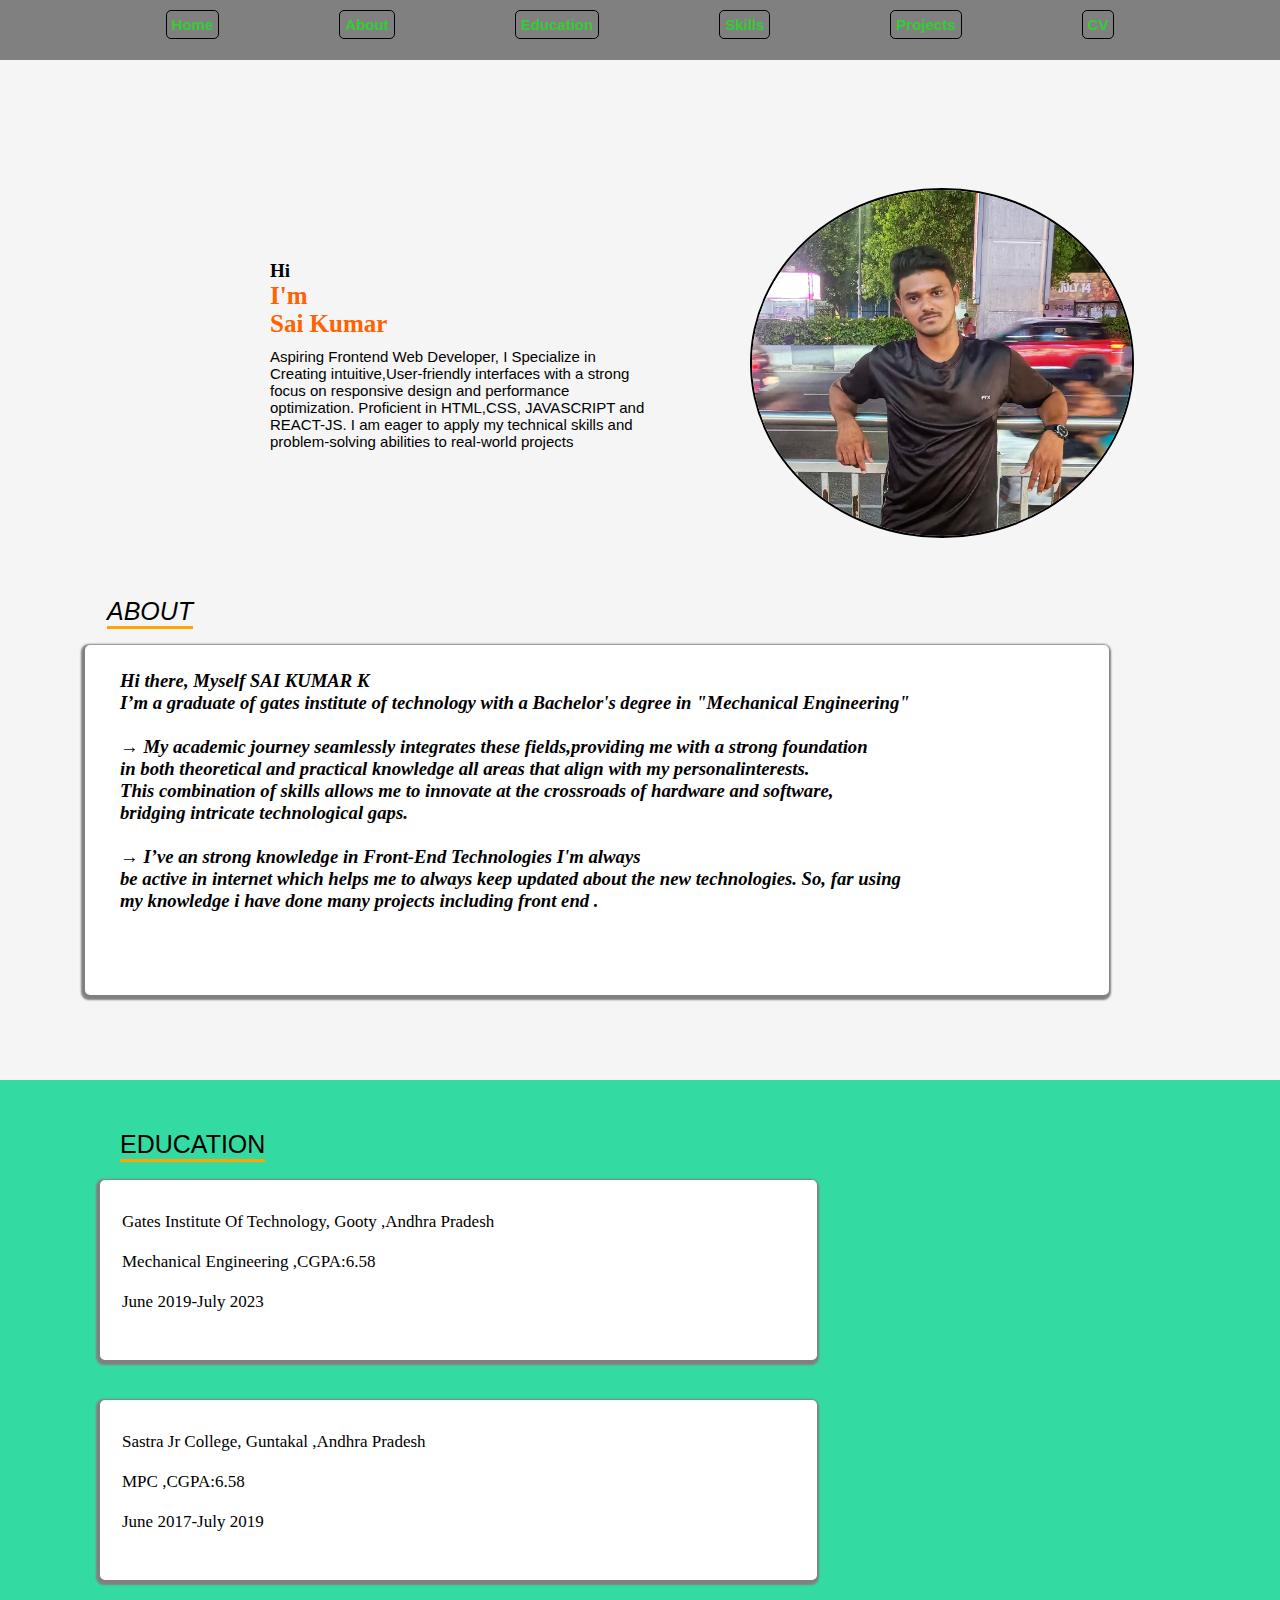
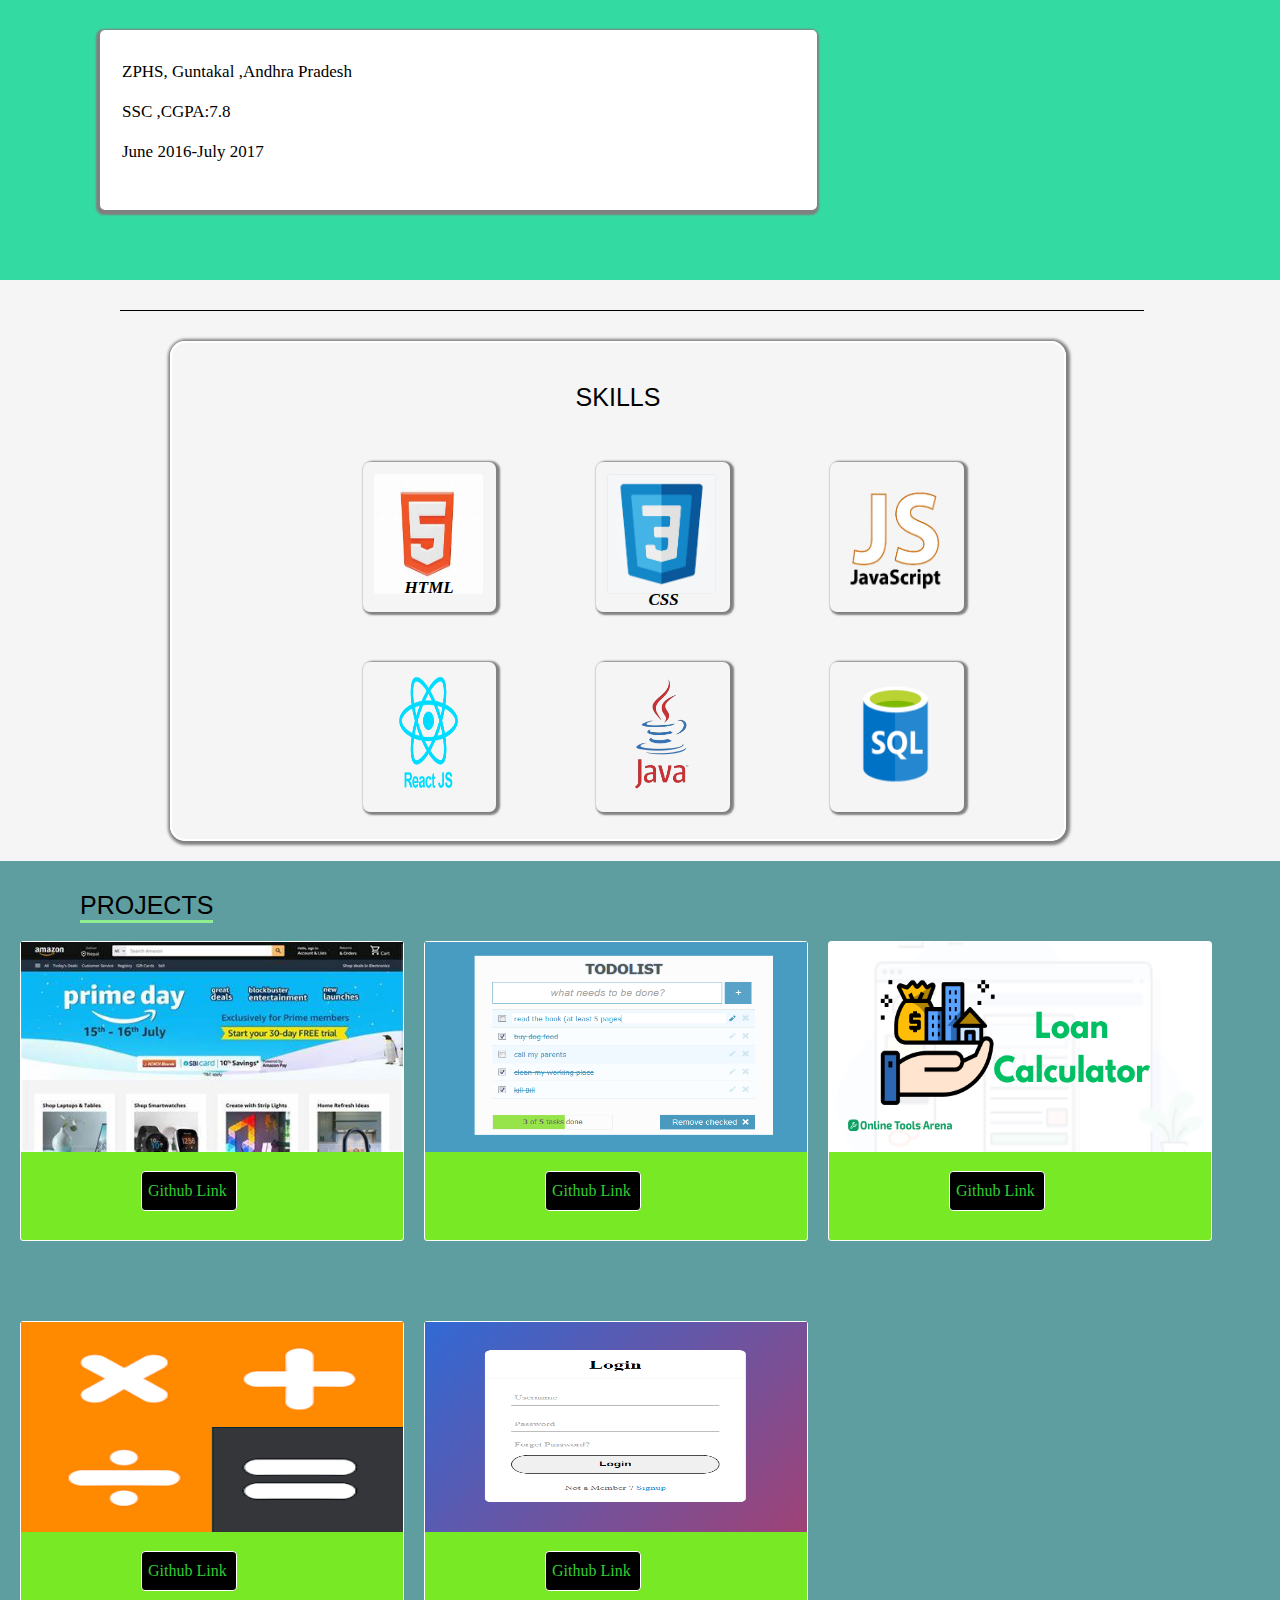
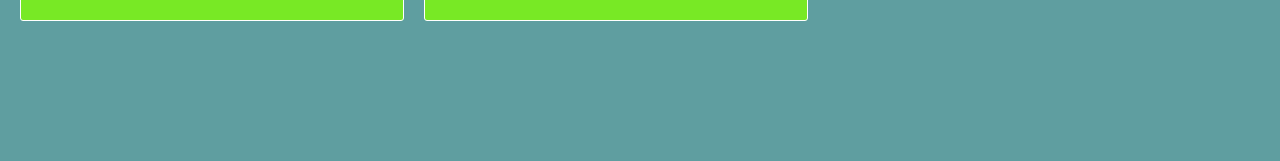
==== commit 8a436b4f: "Update index.html" ====
--- a/index.html
+++ b/index.html
@@ -21,7 +21,7 @@
         <li> <a href="#educ">Education</a></li>
         <li> <a href="#skilss">Skills</a></li>
         <li> <a href="#projectsss">Projects</a></li>
-        <li> <a href="#">CV</a></li>
+        <li> <a href="https://drive.google.com/file/d/19Z9mu-ozH0Y_OidJobBadv4dKt5lpORA/view?usp=sharing">CV</a></li>
      </ul></div>
  </nav>
     <h1 class="hi">Hi  <br> <p  class="im">I'm <p class="name">Sai Kumar</p></p></h1>
@@ -144,4 +144,4 @@
     </div>
   </div>
 </body>
-</html>+</html>
--- a/style.css
+++ b/style.css
@@ -279,6 +279,14 @@
 
 }
 
+#bar{
+    display: none;
+}
+
+#wrongs{
+    display: none;
+}
+
 @media (max-width: 462px){
 
     
@@ -567,4 +575,4 @@
 #sk{
     margin-top: 230px;
 }
-}+}
